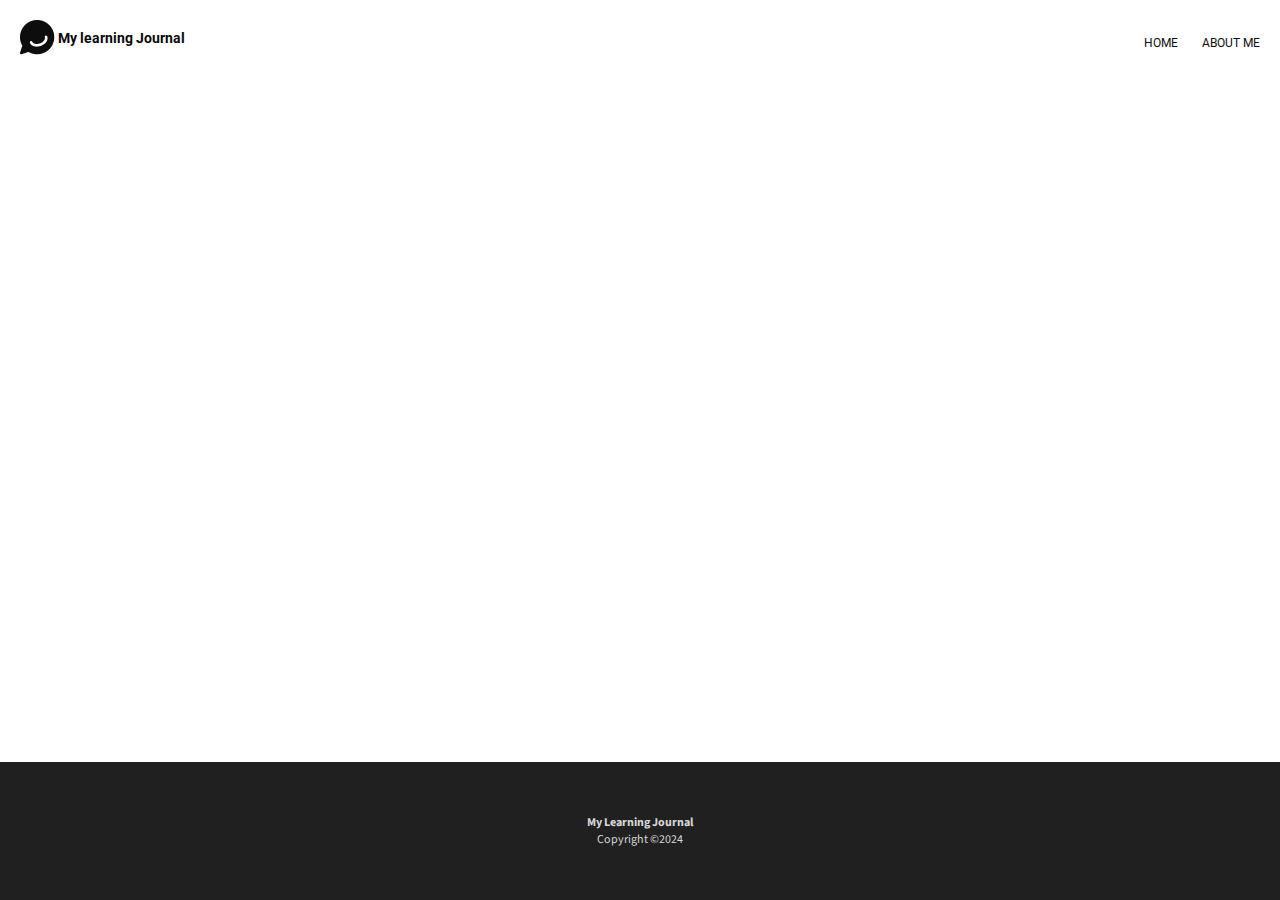
==== index.html @ b7f0adb3 "Merge pull request #2 from Jason-pixel425/Feature-footer" ====
<!DOCTYPE html>
<html lang="en">
    <head>
        <title>My Learning Journal</title>
        <link rel="stylesheet" href="css/style.css">
        <meta name="viewport" content="width=device-width, initial-scale=1" />
        <!-- google font Roboto -->
        <link rel="preconnect" href="https://fonts.googleapis.com">
        <link rel="preconnect" href="https://fonts.gstatic.com" crossorigin>
        <link href="https://fonts.googleapis.com/css2?family=Roboto:ital,wght@0,300;0,400;0,700;0,900;1,300;1,400;1,700;1,900&display=swap" rel="stylesheet">
        <!-- google font source sans 3 -->
        <link href="https://fonts.googleapis.com/css2?family=Source+Sans+3:ital,wght@0,200..900;1,200..900&display=swap" rel="stylesheet">
    </head>
    <body>
        <header>
            <div class="header-container-left">
                <img src="./images/LearningJournalLogo.png" alt="black speech bubble" />
                <p>My learning Journal</p>
            </div>
            <nav>
                <ul>
                    <li><a href="#">Home</a></li>
                    <li><a href="#">About me</a></li>
                </ul>
            </nav>
        </header>
        <main>

        </main>
        <footer>
            <p class="footer-p">My Learning Journal</p>
            <p class="copyright-p">Copyright ©2024</p>
        </footer>
    </body>
</html>
---- css/style.css ----
*, *::after, *::before {
    box-sizing: border-box;
}

html, 
body {
    font-family: 'Roboto';
    margin: 0;
    padding: 0;
}

/* Typography */

.header-container-left p {
    font-size: 0.85rem;
    color: #090909;
    font-weight: 700;
}

li a {
    font-size: 0.75rem;
    text-transform: uppercase;
    text-decoration: none;
    color: #0E0E0E;
}

footer {
    font-size: 0.75rem;
    font-family: 'Source Sans 3';
    background-color: #202020;
    color: #D7D7D7; 
}

.footer-p {
    font-weight: bold;
}

/* layout */


header, .header-container-left, nav ul, footer {
    display: flex;
}

body {
    display: grid;
    grid-template-columns: 1.25em 1fr 1.25em;
    grid-template-rows: 1em auto;
    height: 100vh;
}


header, .header-container-left{
    align-self: start;
    align-items: center;
}

header {
    min-height: 5%;
    justify-content: space-between;
    /* margin: 1.25em; */
    grid-column: 2 / 3;
    grid-row: 2;
}

.header-container-left {
    column-gap: 0.2em;
    flex-basis: 170px;
}

nav ul {
    list-style: none;
    flex-basis: 200px;
    column-gap: 1.5em;
}

footer {
    flex-direction: column;
    min-height: 0.75em;
    align-self: end;
    align-items: center;
    padding: 2.5rem 0 2.5rem 0;
    grid-column: 1 / -1;
}

.footer-p{
    margin-bottom: 0;
}

.copyright-p{
    margin-top: 0;
}
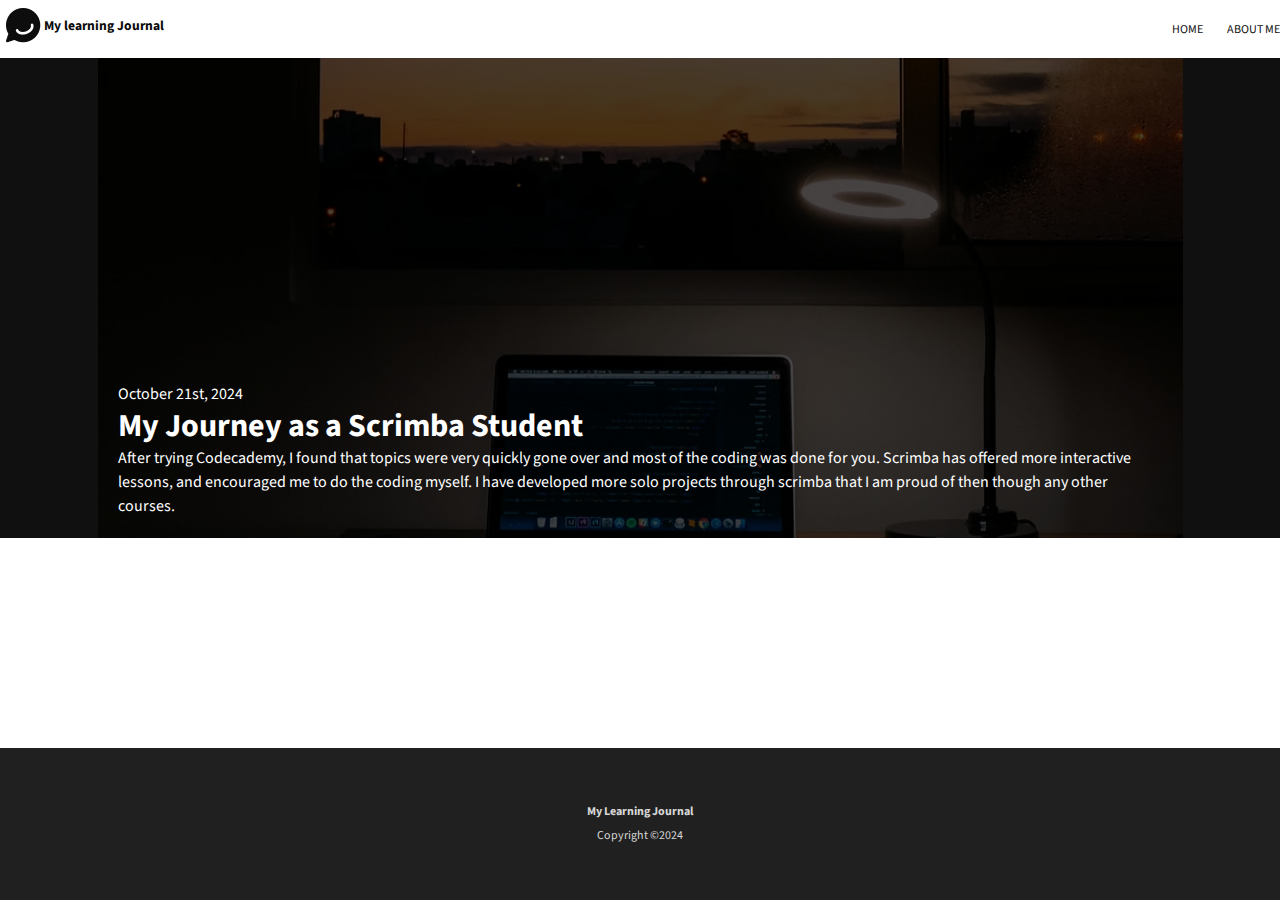
==== commit f775be1b: "Got hero section sorted. **" ====
--- a/index.html
+++ b/index.html
@@ -3,13 +3,14 @@
     <head>
         <title>My Learning Journal</title>
         <link rel="stylesheet" href="css/style.css">
-        <meta name="viewport" content="width=device-width, initial-scale=1" />
-        <!-- google font Roboto -->
+        <meta name="viewport" content="width=device-width, initial-scale=1.0">
+        
         <link rel="preconnect" href="https://fonts.googleapis.com">
         <link rel="preconnect" href="https://fonts.gstatic.com" crossorigin>
+          <!-- google font source sans 3 -->
+          <link href="https://fonts.googleapis.com/css2?family=Source+Sans+3:ital,wght@0,200..900;1,200..900&display=swap" rel="stylesheet">
+        <!-- google font Roboto -->
         <link href="https://fonts.googleapis.com/css2?family=Roboto:ital,wght@0,300;0,400;0,700;0,900;1,300;1,400;1,700;1,900&display=swap" rel="stylesheet">
-        <!-- google font source sans 3 -->
-        <link href="https://fonts.googleapis.com/css2?family=Source+Sans+3:ital,wght@0,200..900;1,200..900&display=swap" rel="stylesheet">
     </head>
     <body>
         <header>
@@ -25,7 +26,21 @@
             </nav>
         </header>
         <main>
+            <div class="hero-container">
+                <article class="hero">
+                    <time datetime="2024-10-21">October 21st, 2024</time>
+                    <h1>My Journey as a Scrimba Student</h1>
+                    <p>After trying Codecademy, I found that topics were very quickly gone over and most of the coding was done for you.
+                        Scrimba has offered more interactive lessons, and encouraged me to do the coding myself. I have developed more 
+                        solo projects through scrimba that I am proud of then though any other courses.
+                    </p>
+                </article>
+            </div>
+            <div class="blog-posts-container">
+                <article>
 
+                </article>
+            </div>
         </main>
         <footer>
             <p class="footer-p">My Learning Journal</p>
--- a/css/style.css
+++ b/css/style.css
@@ -4,7 +4,7 @@
 
 html, 
 body {
-    font-family: 'Roboto';
+    font-family: 'Source Sans 3';
     margin: 0;
     padding: 0;
 }
@@ -24,6 +24,12 @@
     color: #0E0E0E;
 }
 
+.hero {
+    color: #FFF;
+    box-shadow: inset 0 0 0 1000px rgba(0,0,0,.6);
+
+}
+
 footer {
     font-size: 0.75rem;
     font-family: 'Source Sans 3';
@@ -38,29 +44,31 @@
 /* layout */
 
 
-header, .header-container-left, nav ul, footer {
+header, .header-container-left, .hero, nav ul, footer, main {
     display: flex;
 }
 
 body {
     display: grid;
-    grid-template-columns: 1.25em 1fr 1.25em;
-    grid-template-rows: 1em auto;
-    height: 100vh;
+    line-height: 1.5em;
+    grid-template-columns: 1fr;
+    grid-auto-rows: auto minmax(480px, 1fr) auto;
+    height: auto;
+    min-height: 100vh;
+    
 }
 
 
 header, .header-container-left{
     align-self: start;
     align-items: center;
+    justify-content: center;
 }
 
 header {
-    min-height: 5%;
     justify-content: space-between;
     /* margin: 1.25em; */
-    grid-column: 2 / 3;
-    grid-row: 2;
+
 }
 
 .header-container-left {
@@ -74,13 +82,39 @@
     column-gap: 1.5em;
 }
 
+main {
+    flex-direction: column;
+    width: 100%;
+}
+
+.hero-container{
+    width: 100%;
+    background-color: #101010; 
+}
+
+.hero {
+    margin: 0 auto;
+    flex-direction: column;
+    justify-content: flex-end;
+    padding: 1.25em;
+
+}
+
+.hero time, .hero p, .hero h1 {
+    margin: 0;
+    padding: 0;
+}
+
+.hero h1{
+    padding: 0.5rem 0;
+}
+
 footer {
     flex-direction: column;
-    min-height: 0.75em;
     align-self: end;
     align-items: center;
     padding: 2.5rem 0 2.5rem 0;
-    grid-column: 1 / -1;
+
 }
 
 .footer-p{
@@ -89,4 +123,14 @@
 
 .copyright-p{
     margin-top: 0;
+}
+
+/* Images */
+
+.hero {
+    background-image: url('../images/blog-image-herobig.png');
+    background-size: cover;
+    background-position: center;
+    min-height: 480px;
+    max-width: 1085px;
 }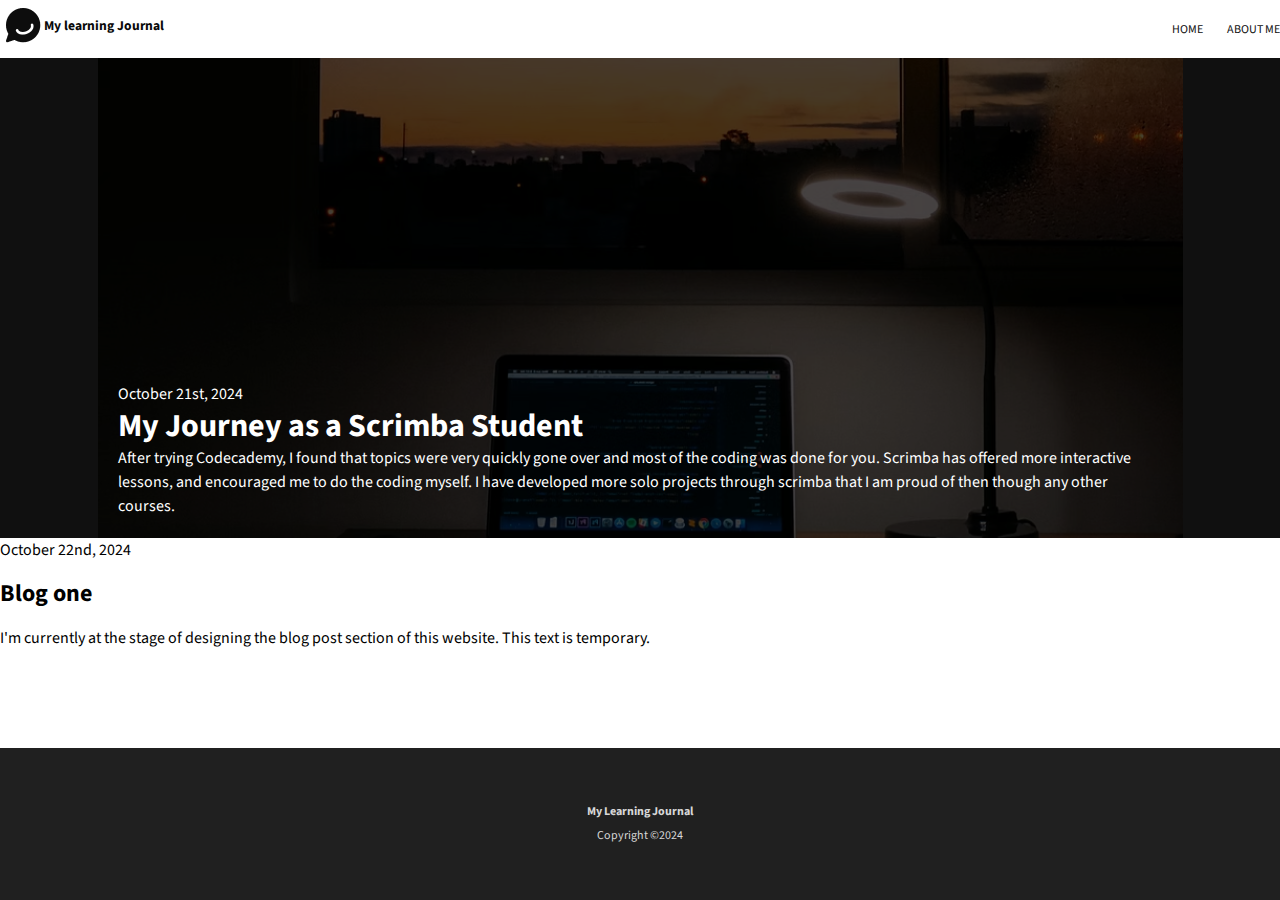
==== commit c203b74f: "added blog one placeholder" ====
--- a/index.html
+++ b/index.html
@@ -37,6 +37,14 @@
                 </article>
             </div>
             <div class="blog-posts-container">
+                <article class="blog-one">
+                    <time datetime="2024-10-22">October 22nd, 2024</time>
+                    <h2>Blog one</h2>
+                    <p>I'm currently at the stage of designing the blog post section of this website. This text is temporary.</p>
+                </article>
+                <article>
+
+                </article>
                 <article>
 
                 </article>
--- a/css/style.css
+++ b/css/style.css
@@ -109,6 +109,11 @@
     padding: 0.5rem 0;
 }
 
+.blog-posts-container {
+    display: grid;
+    
+}
+
 footer {
     flex-direction: column;
     align-self: end;
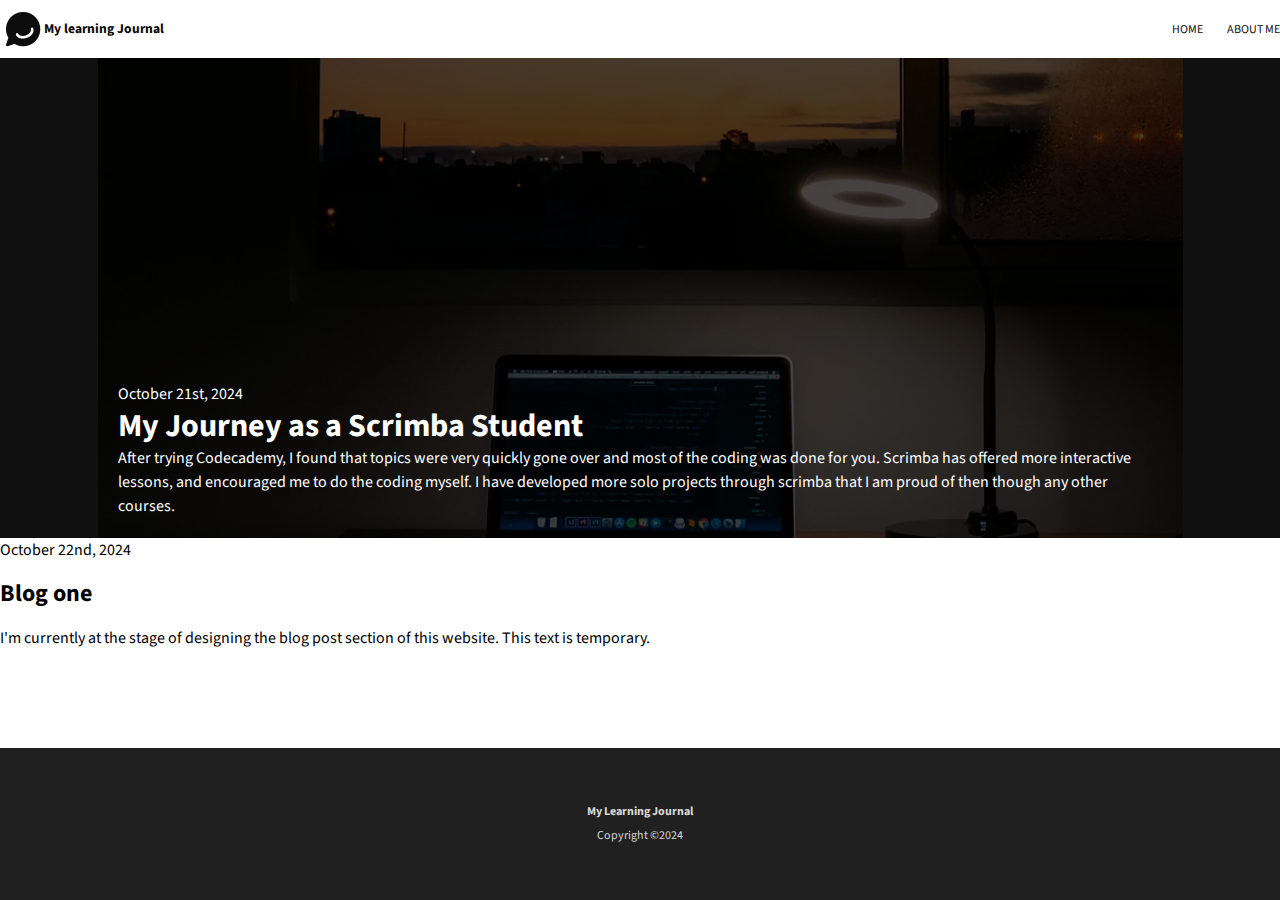
==== commit aa9d4944: "Switched from grid to flex" ====
--- a/index.html
+++ b/index.html
@@ -13,6 +13,7 @@
         <link href="https://fonts.googleapis.com/css2?family=Roboto:ital,wght@0,300;0,400;0,700;0,900;1,300;1,400;1,700;1,900&display=swap" rel="stylesheet">
     </head>
     <body>
+        <div class="container">
         <header>
             <div class="header-container-left">
                 <img src="./images/LearningJournalLogo.png" alt="black speech bubble" />
@@ -26,6 +27,7 @@
             </nav>
         </header>
         <main>
+            <div class=></div>
             <div class="hero-container">
                 <article class="hero">
                     <time datetime="2024-10-21">October 21st, 2024</time>
@@ -50,6 +52,7 @@
                 </article>
             </div>
         </main>
+    </div>
         <footer>
             <p class="footer-p">My Learning Journal</p>
             <p class="copyright-p">Copyright ©2024</p>
--- a/css/style.css
+++ b/css/style.css
@@ -49,18 +49,17 @@
 }
 
 body {
-    display: grid;
+    display: flex;
+    flex-direction: column;
+    justify-content: space-between;
     line-height: 1.5em;
-    grid-template-columns: 1fr;
-    grid-auto-rows: auto minmax(480px, 1fr) auto;
     height: auto;
     min-height: 100vh;
     
 }
 
+header, .header-container-left{
 
-header, .header-container-left{
-    align-self: start;
     align-items: center;
     justify-content: center;
 }
@@ -111,12 +110,12 @@
 
 .blog-posts-container {
     display: grid;
-    
+
 }
 
 footer {
     flex-direction: column;
-    align-self: end;
+    justify-self: flex-end;
     align-items: center;
     padding: 2.5rem 0 2.5rem 0;
 
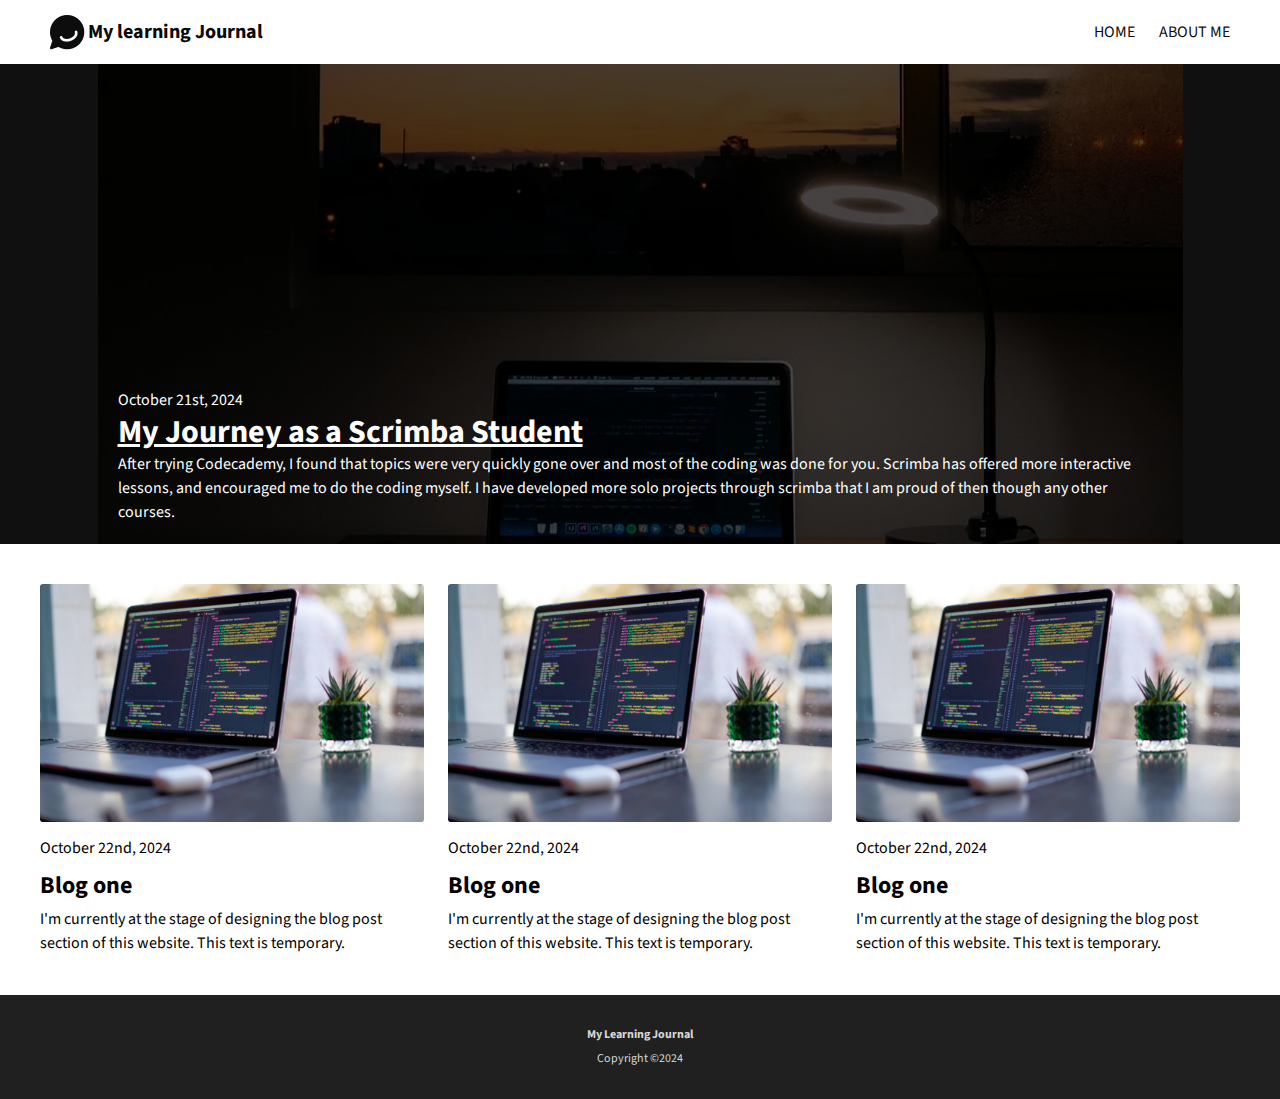
==== commit de89d2f6: "Landing page done" ====
--- a/index.html
+++ b/index.html
@@ -27,8 +27,8 @@
             </nav>
         </header>
         <main>
-            <div class=></div>
             <div class="hero-container">
+                <a href="#">
                 <article class="hero">
                     <time datetime="2024-10-21">October 21st, 2024</time>
                     <h1>My Journey as a Scrimba Student</h1>
@@ -37,20 +37,31 @@
                         solo projects through scrimba that I am proud of then though any other courses.
                     </p>
                 </article>
+            </a>
             </div>
+
+            <div class="blog-posts-outer-container">
             <div class="blog-posts-container">
                 <article class="blog-one">
+                    <img src="./images/blog_post.svg" alt="laptop on desk with code editor open" />
                     <time datetime="2024-10-22">October 22nd, 2024</time>
                     <h2>Blog one</h2>
                     <p>I'm currently at the stage of designing the blog post section of this website. This text is temporary.</p>
                 </article>
                 <article>
-
+                    <img src="./images/blog_post.svg" alt="laptop on desk with code editor open" />
+                    <time datetime="2024-10-22">October 22nd, 2024</time>
+                    <h2>Blog one</h2>
+                    <p>I'm currently at the stage of designing the blog post section of this website. This text is temporary.</p>
                 </article>
                 <article>
-
+                    <img src="./images/blog_post.svg" alt="laptop on desk with code editor open" />
+                    <time datetime="2024-10-22">October 22nd, 2024</time>
+                    <h2>Blog one</h2>
+                    <p>I'm currently at the stage of designing the blog post section of this website. This text is temporary.</p>
                 </article>
             </div>
+        </div>
         </main>
     </div>
         <footer>
--- a/css/style.css
+++ b/css/style.css
@@ -24,10 +24,33 @@
     color: #0E0E0E;
 }
 
+
+
 .hero {
     color: #FFF;
     box-shadow: inset 0 0 0 1000px rgba(0,0,0,.6);
 
+}
+
+.hero h1 {
+    text-decoration: underline;
+}
+
+.hero-container a {
+    text-decoration: none;
+    color: #FFF;
+
+}
+
+.hero-container a:hover {
+    cursor: pointer;
+}
+
+
+
+article h2, article time, article p {
+    margin: 0;
+    padding: 0;
 }
 
 footer {
@@ -44,12 +67,11 @@
 /* layout */
 
 
-header, .header-container-left, .hero, nav ul, footer, main {
+header, body, .header-container-left, .hero, nav ul, footer, main {
     display: flex;
 }
 
 body {
-    display: flex;
     flex-direction: column;
     justify-content: space-between;
     line-height: 1.5em;
@@ -67,6 +89,7 @@
 header {
     justify-content: space-between;
     /* margin: 1.25em; */
+    padding: 0 1.25rem;
 
 }
 
@@ -108,16 +131,46 @@
     padding: 0.5rem 0;
 }
 
+ .blog-posts-outer-container {
+    margin: 2.5em 1.25em;
+} 
 .blog-posts-container {
     display: grid;
-
-}
+    margin: 0 auto;
+    grid-template-columns: repeat(auto-fit, minmax(300px, max-content));
+    justify-content: center; 
+    gap: 2.5em 1.5em;
+    max-width: 1200px;
+}
+
+article {
+    display: flex;
+    flex-direction: column;
+    max-width: 619px;
+}
+article h2, article p {
+    padding-top: 0.5625em;
+}
+
+article time {
+    padding-top: 0.875rem;
+}
+
+/* @media (min-width: 620px){
+    .blog-posts-container{
+        grid-template-columns: repeat(2, 1fr);
+    }
+    article{
+    
+    max-width: 310px;
+}
+} */
+
 
 footer {
     flex-direction: column;
-    justify-self: flex-end;
     align-items: center;
-    padding: 2.5rem 0 2.5rem 0;
+    padding: 1.01rem 0 1.01rem 0;
 
 }
 
@@ -137,4 +190,28 @@
     background-position: center;
     min-height: 480px;
     max-width: 1085px;
-}+}
+
+article img {
+    display: block;
+    min-width: 300px;
+}
+
+
+@media (min-width: 664px){
+    .header-container-left p{
+        font-size: 1.25rem;
+        width: 200px;
+    }
+    li a {
+        font-size: 1em;
+
+    }
+}
+
+@media (min-width: 1084px){
+
+    header {
+        padding: 0 3.125rem;
+    }
+}
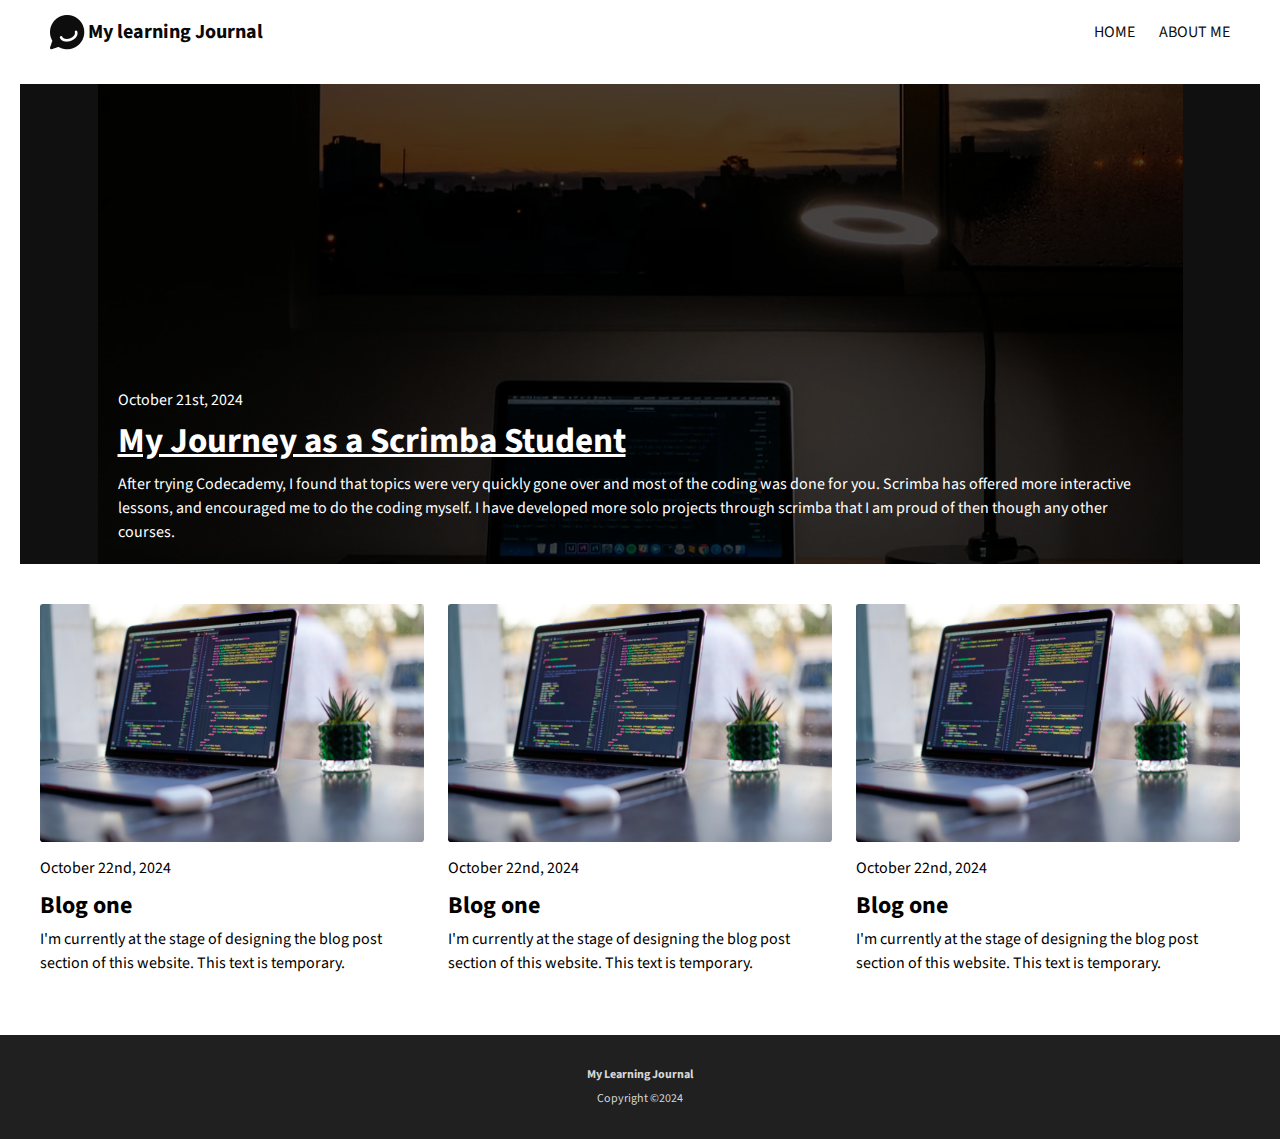
==== commit 4d70aeec: "Cleaned up some css and updated links between pages" ====
--- a/index.html
+++ b/index.html
@@ -22,13 +22,13 @@
             <nav>
                 <ul>
                     <li><a href="#">Home</a></li>
-                    <li><a href="#">About me</a></li>
+                    <li><a href="./About_me_view.html">About me</a></li>
                 </ul>
             </nav>
         </header>
         <main>
             <div class="hero-container">
-                <a href="#">
+                <a href="./Journey-page.html">
                 <article class="hero">
                     <time datetime="2024-10-21">October 21st, 2024</time>
                     <h1>My Journey as a Scrimba Student</h1>
--- a/css/style.css
+++ b/css/style.css
@@ -24,12 +24,16 @@
     color: #0E0E0E;
 }
 
-
-
 .hero {
     color: #FFF;
     box-shadow: inset 0 0 0 1000px rgba(0,0,0,.6);
 
+
+}
+
+.hero h1, h1 {
+    font-size: 2.1875rem;
+    line-height: 1.25;
 }
 
 .hero h1 {
@@ -46,7 +50,13 @@
     cursor: pointer;
 }
 
-
+.recent-posts-h3{
+    text-align: center;
+}
+
+.text-content h2 {
+    font-size: 1rem;
+}
 
 article h2, article time, article p {
     margin: 0;
@@ -66,29 +76,28 @@
 
 /* layout */
 
-
-header, body, .header-container-left, .hero, nav ul, footer, main {
+header, body, .header-container-left, article,  .hero, nav ul, footer, main, .profile-container, .profile-intro-container {
     display: flex;
 }
 
+.profile-container, body, .profile-intro-container, main, .hero, article, footer {
+    flex-direction: column;
+}
+
 body {
-    flex-direction: column;
     justify-content: space-between;
     line-height: 1.5em;
     height: auto;
     min-height: 100vh;
-    
 }
 
 header, .header-container-left{
-
     align-items: center;
     justify-content: center;
 }
 
 header {
     justify-content: space-between;
-    /* margin: 1.25em; */
     padding: 0 1.25rem;
 
 }
@@ -104,9 +113,14 @@
     column-gap: 1.5em;
 }
 
+.profile-intro-container {
+    max-width: 1000px;
+     margin: 0 auto;
+}
+
 main {
-    flex-direction: column;
-    width: 100%;
+    max-width: 100%;
+    margin: 1.25em;
 }
 
 .hero-container{
@@ -116,7 +130,6 @@
 
 .hero {
     margin: 0 auto;
-    flex-direction: column;
     justify-content: flex-end;
     padding: 1.25em;
 
@@ -131,9 +144,15 @@
     padding: 0.5rem 0;
 }
 
+.text-content{
+    max-width: 1061px;
+    margin: 0 auto;
+}
+
  .blog-posts-outer-container {
-    margin: 2.5em 1.25em;
+    margin: 2.5em 0;
 } 
+
 .blog-posts-container {
     display: grid;
     margin: 0 auto;
@@ -144,10 +163,9 @@
 }
 
 article {
-    display: flex;
-    flex-direction: column;
     max-width: 619px;
 }
+
 article h2, article p {
     padding-top: 0.5625em;
 }
@@ -156,19 +174,7 @@
     padding-top: 0.875rem;
 }
 
-/* @media (min-width: 620px){
-    .blog-posts-container{
-        grid-template-columns: repeat(2, 1fr);
-    }
-    article{
-    
-    max-width: 310px;
-}
-} */
-
-
 footer {
-    flex-direction: column;
     align-items: center;
     padding: 1.01rem 0 1.01rem 0;
 
@@ -192,11 +198,16 @@
     max-width: 1085px;
 }
 
+.profile {
+    max-width: 180px;
+    border-radius: 50%;
+    align-self: flex-start;
+}
+
 article img {
     display: block;
     min-width: 300px;
 }
-
 
 @media (min-width: 664px){
     .header-container-left p{
@@ -207,6 +218,20 @@
         font-size: 1em;
 
     }
+    .text-content h2 {
+        font-size: 1.25rem;
+    }
+
+}
+
+@media (min-width: 717px){
+    .profile-intro-container{
+        flex-direction: row;
+    }
+    .profile-intro-text-container {
+        margin-left: 2.1em;
+    }
+
 }
 
 @media (min-width: 1084px){
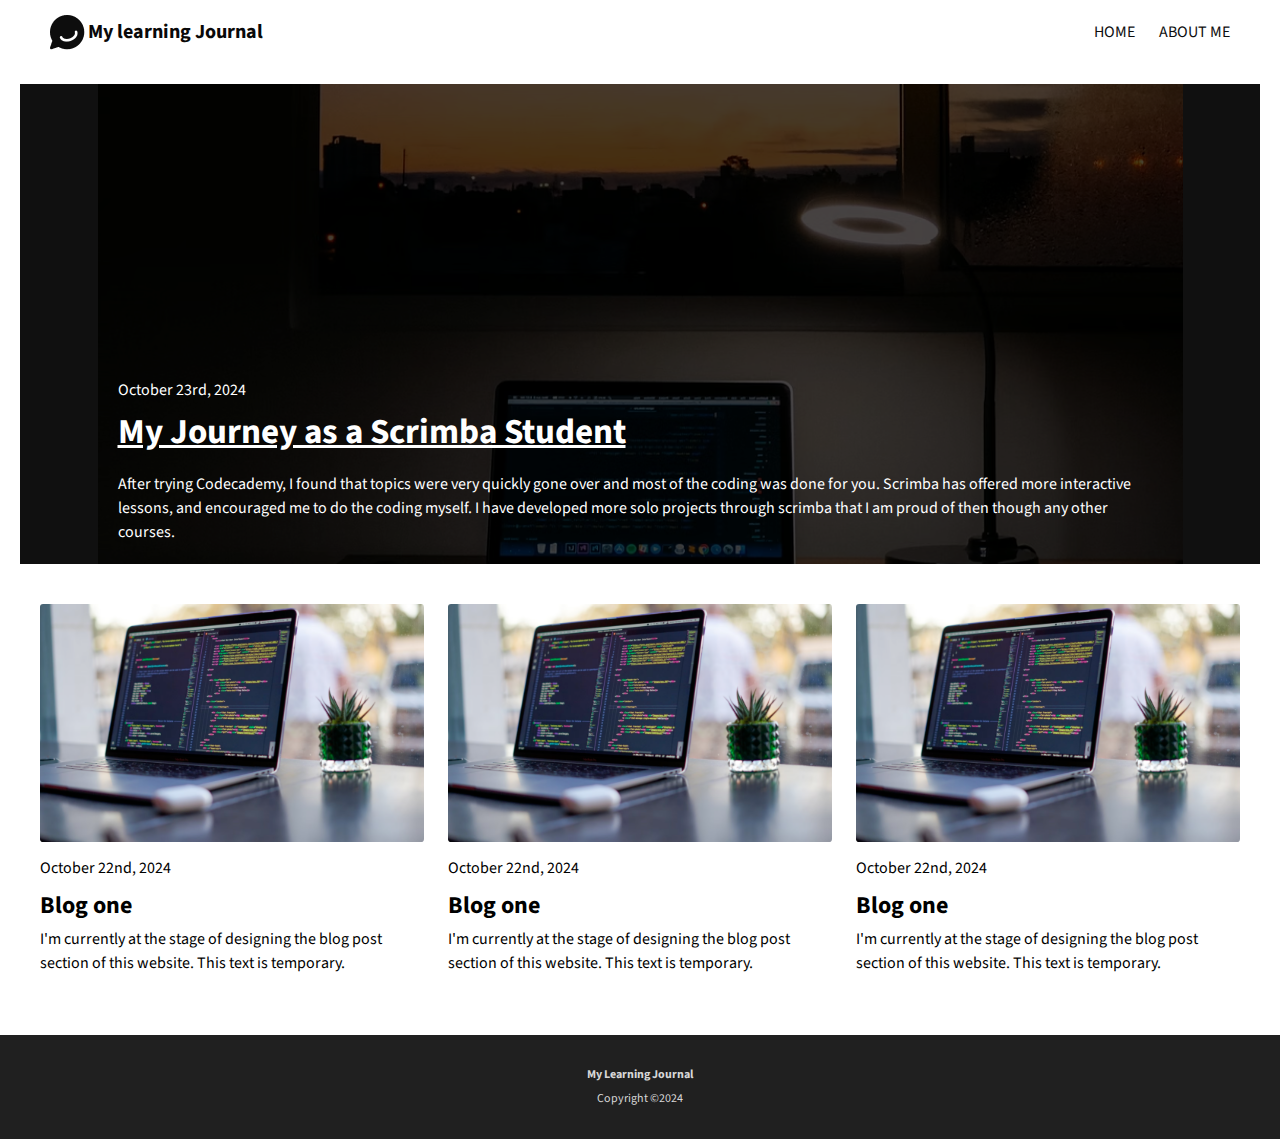
==== commit 1994f79e: "Few changed dates" ====
--- a/index.html
+++ b/index.html
@@ -30,7 +30,7 @@
             <div class="hero-container">
                 <a href="./Journey-page.html">
                 <article class="hero">
-                    <time datetime="2024-10-21">October 21st, 2024</time>
+                    <time datetime="2024-10-23">October 23rd, 2024</time>
                     <h1>My Journey as a Scrimba Student</h1>
                     <p>After trying Codecademy, I found that topics were very quickly gone over and most of the coding was done for you.
                         Scrimba has offered more interactive lessons, and encouraged me to do the coding myself. I have developed more 
--- a/css/style.css
+++ b/css/style.css
@@ -1,16 +1,21 @@
+/* Global Styles */
 *, *::after, *::before {
     box-sizing: border-box;
 }
 
-html, 
-body {
+html, body {
     font-family: 'Source Sans 3';
     margin: 0;
     padding: 0;
+    line-height: 1.5em;
+    height: auto;
+    min-height: 100vh;
+    display: flex;
+    flex-direction: column;
+    justify-content: space-between;
 }
 
 /* Typography */
-
 .header-container-left p {
     font-size: 0.85rem;
     color: #090909;
@@ -27,215 +32,189 @@
 .hero {
     color: #FFF;
     box-shadow: inset 0 0 0 1000px rgba(0,0,0,.6);
-
-
-}
-
-.hero h1, h1 {
-    font-size: 2.1875rem;
-    line-height: 1.25;
-}
-
-.hero h1 {
-    text-decoration: underline;
-}
-
-.hero-container a {
-    text-decoration: none;
-    color: #FFF;
-
-}
-
-.hero-container a:hover {
-    cursor: pointer;
-}
-
-.recent-posts-h3{
-    text-align: center;
-}
-
-.text-content h2 {
-    font-size: 1rem;
-}
-
-article h2, article time, article p {
-    margin: 0;
-    padding: 0;
-}
-
-footer {
-    font-size: 0.75rem;
-    font-family: 'Source Sans 3';
-    background-color: #202020;
-    color: #D7D7D7; 
-}
-
-.footer-p {
-    font-weight: bold;
-}
-
-/* layout */
-
-header, body, .header-container-left, article,  .hero, nav ul, footer, main, .profile-container, .profile-intro-container {
-    display: flex;
-}
-
-.profile-container, body, .profile-intro-container, main, .hero, article, footer {
-    flex-direction: column;
-}
-
-body {
-    justify-content: space-between;
-    line-height: 1.5em;
-    height: auto;
-    min-height: 100vh;
-}
-
-header, .header-container-left{
-    align-items: center;
-    justify-content: center;
-}
-
-header {
-    justify-content: space-between;
-    padding: 0 1.25rem;
-
-}
-
-.header-container-left {
-    column-gap: 0.2em;
-    flex-basis: 170px;
-}
-
-nav ul {
-    list-style: none;
-    flex-basis: 200px;
-    column-gap: 1.5em;
-}
-
-.profile-intro-container {
-    max-width: 1000px;
-     margin: 0 auto;
-}
-
-main {
-    max-width: 100%;
-    margin: 1.25em;
-}
-
-.hero-container{
-    width: 100%;
-    background-color: #101010; 
-}
-
-.hero {
-    margin: 0 auto;
-    justify-content: flex-end;
-    padding: 1.25em;
-
-}
-
-.hero time, .hero p, .hero h1 {
-    margin: 0;
-    padding: 0;
-}
-
-.hero h1{
-    padding: 0.5rem 0;
-}
-
-.text-content{
-    max-width: 1061px;
-    margin: 0 auto;
-}
-
- .blog-posts-outer-container {
-    margin: 2.5em 0;
-} 
-
-.blog-posts-container {
-    display: grid;
-    margin: 0 auto;
-    grid-template-columns: repeat(auto-fit, minmax(300px, max-content));
-    justify-content: center; 
-    gap: 2.5em 1.5em;
-    max-width: 1200px;
-}
-
-article {
-    max-width: 619px;
-}
-
-article h2, article p {
-    padding-top: 0.5625em;
-}
-
-article time {
-    padding-top: 0.875rem;
-}
-
-footer {
-    align-items: center;
-    padding: 1.01rem 0 1.01rem 0;
-
-}
-
-.footer-p{
-    margin-bottom: 0;
-}
-
-.copyright-p{
-    margin-top: 0;
-}
-
-/* Images */
-
-.hero {
     background-image: url('../images/blog-image-herobig.png');
     background-size: cover;
     background-position: center;
     min-height: 480px;
     max-width: 1085px;
-}
+    margin: 0 auto;
+    justify-content: flex-end;
+    padding: 1.25em;
+}
+
+.hero h1 {
+    font-size: 2.1875rem;
+    line-height: 1.25;
+    text-decoration: underline;
+    padding: 0.25em 0;
+    margin: 0;
+}
+
+.hero-container a {
+    text-decoration: none;
+    color: #FFF;
+}
+
+.hero-container a:hover {
+    cursor: pointer;
+}
+
+.recent-posts-h3 {
+    text-align: center;
+}
+
+.text-content h2 {
+    font-size: 1rem;
+}
+
+article h2, article time, article p {
+    margin: 0;
+    padding: 0;
+}
+
+footer {
+    font-size: 0.75rem;
+    font-family: 'Source Sans 3';
+    background-color: #202020;
+    color: #D7D7D7;
+    align-items: center;
+    padding: 1.01rem 0;
+    text-align: center;
+}
+
+.footer-p {
+    font-weight: bold;
+    margin-bottom: 0;
+}
+
+.copyright-p {
+    margin-top: 0;
+}
+
+/* Layout */
+header, .header-container-left, article, .journey-container, .hero, nav ul, main, .profile-container, .profile-intro-container {
+    display: flex;
+}
+
+.profile-container, .journey-container, .profile-intro-container, main, article {
+    flex-direction: column;
+}
+
+header, .header-container-left {
+    align-items: center;
+    justify-content: center;
+}
+
+header {
+    justify-content: space-between;
+    padding: 0 1.25rem;
+}
+
+.header-container-left {
+    column-gap: 0.2em;
+    flex-basis: 170px;
+}
+
+nav ul {
+    list-style: none;
+    flex-basis: 200px;
+    column-gap: 1.5em;
+}
+
+.profile-intro-container {
+    max-width: 1000px;
+    margin: 0 auto;
+}
+
+main {
+    max-width: 100%;
+    margin: 1.25em;
+}
+
+.journey-container {
+    margin: 0 auto;
+    max-width: 1100px;
+}
+
+.journey-container img {
+    height: auto; 
+    max-width: 100%;
+}
+
+
+
+.hero-container {
+    width: 100%;
+    background-color: #101010;
+}
+
+.text-content {
+    max-width: 1061px;
+    margin: 0 auto;
+}
+
+.blog-posts-outer-container {
+    margin: 2.5em 0;
+}
+
+.blog-posts-container {
+    display: grid;
+    margin: 0 auto;
+    grid-template-columns: repeat(auto-fit, minmax(300px, max-content));
+    justify-content: center;
+    gap: 2.5em 1.5em;
+    max-width: 1200px;
+}
+
+article {
+    max-width: 619px;
+}
+
+article h2, article p {
+    padding-top: 0.5625em;
+}
+
+article time {
+    padding-top: 0.875rem;
+}
+
+/* Images */
+
 
 .profile {
     max-width: 180px;
     border-radius: 50%;
     align-self: flex-start;
 }
-
 article img {
     display: block;
     min-width: 300px;
 }
 
-@media (min-width: 664px){
-    .header-container-left p{
+/* Media Queries */
+@media (min-width: 664px) {
+    .header-container-left p {
         font-size: 1.25rem;
         width: 200px;
     }
     li a {
         font-size: 1em;
-
     }
     .text-content h2 {
         font-size: 1.25rem;
     }
-
-}
-
-@media (min-width: 717px){
-    .profile-intro-container{
+}
+
+@media (min-width: 717px) {
+    .profile-intro-container {
         flex-direction: row;
     }
     .profile-intro-text-container {
         margin-left: 2.1em;
     }
-
-}
-
-@media (min-width: 1084px){
-
+}
+
+@media (min-width: 1084px) {
     header {
         padding: 0 3.125rem;
     }
